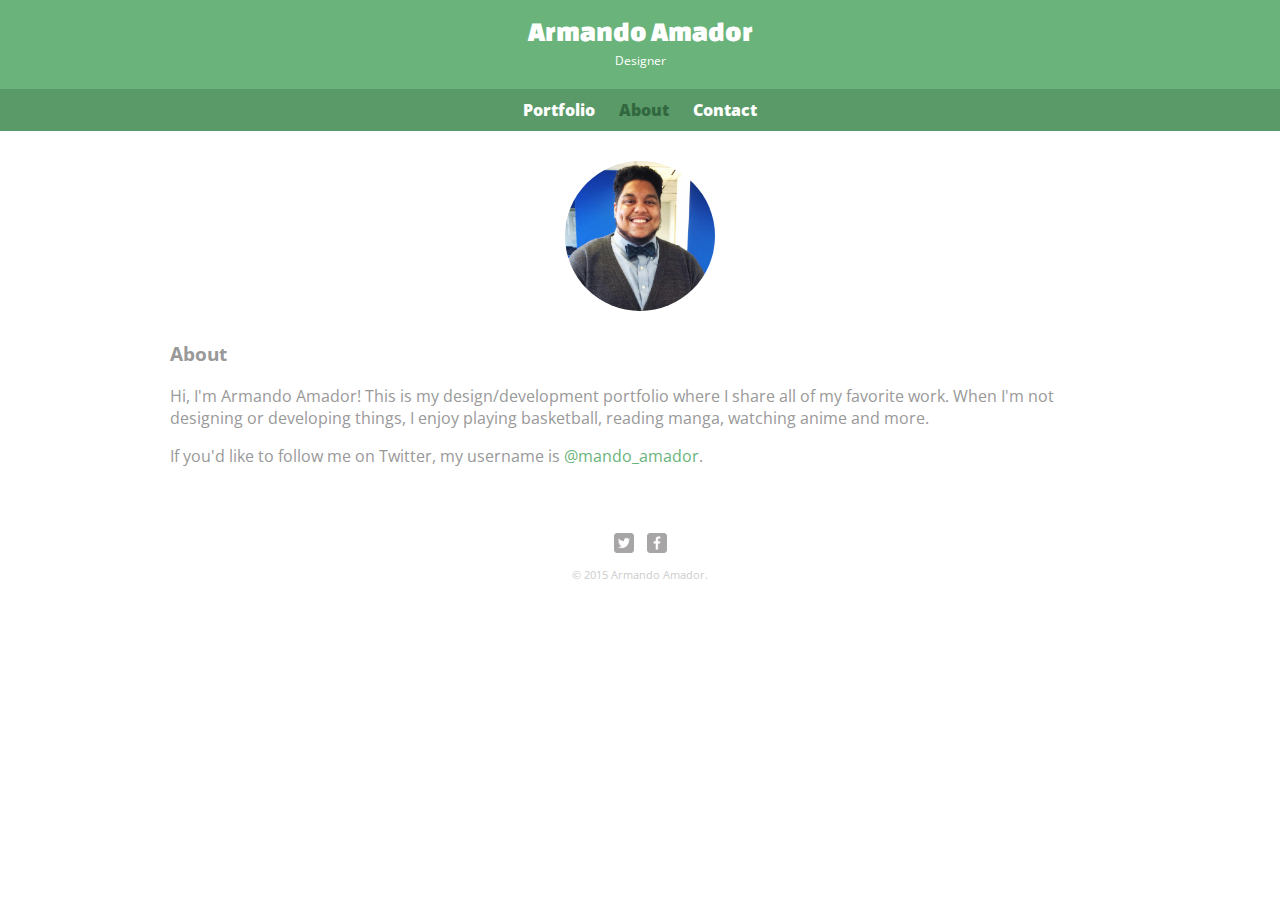
==== about.html @ badb9468 "Adding Pages to a website" ====
<!DOCTYPE html>
<html>
  <head>
    <meta charset="utf-8">
    <title>Armando Amador | Designer</title>
    <link rel="stylesheet" href="css/normalize.css">
    <link href='http://fonts.googleapis.com/css?family=Changa+One|Open+Sans:400italic,700italic,400,700,800' rel='stylesheet' type='text/css'>
    <link rel="stylesheet" href="css/main.css">
  </head>
  <body>
    <header>
      <a href="index.html" id="logo">
        <h1>Armando Amador</h1>
        <h2>Designer</h2>
      </a>
      <nav>
        <ul>
          <li><a href="index.html">Portfolio</a></li>
          <li><a href="about.html" class="selected">About</a></li>
          <li><a href="contact.html">Contact</a></li>
        </ul>
      </nav>
    </header>
    <div id="wrapper">
      <section>
        <img src="img/armando.jpg" alt="Photograph of Armando Amador" class="profile-photo">
        <h3>About</h3>
        <p>Hi, I'm Armando Amador! This is my design/development portfolio where I share all of my favorite work. When I'm not designing or developing things, I enjoy playing basketball, reading manga, watching anime and more.</p>
        <p>If you'd like to follow me on Twitter, my username is <a href="http://twitter.com/mando_amador">@mando_amador</a>.</p>
      </section>
      <footer>
        <a href="http://twitter.com/mando_amador"><img src="img/twitter-wrap.png" alt="Twitter Logo" class="social-icon"></a>
        <a href="http://facebook.com/armamador"><img src="img/facebook-wrap.png" alt="Facebook Logo" class="social-icon"></a>
        <p>&copy; 2015 Armando Amador.</p>
      </footer>
    </div>
  </body>
</html>
---- css/main.css ----
/***********************
GENERAL
************************/

body {
  font-family: 'Open Sans', sans-serif;
}

#wrapper {
  max-width: 940px;
  margin: 0 auto;
  padding: 0 5%;
}

a {
  text-decoration: none;
}

img {
  max-width: 100%;
}

h3 {
  margin: 0 0 1em 0;
}



/***********************
Heading
************************/

header {
  float: left;
  margin: 0 0 30px 0;
  padding: 5px 0 0 0;
  width: 100%;
}

#logo {
  text-align: center;
  margin: 0;
}

h1 {
  font-family: 'Changa One', sans-serif;
  margin: 15px 0;
  font-size: 1.75em;
  font-weight: normal;
  line-height: 0.8em;
}

h2 {
  font-size: 0.75em;
  margin: -5px 0 0;
  font-weight: normal;
}



/***********************
NAVIGATION
************************/

nav {
  text-align: center;
  padding: 10px 0;
  margin: 20px 0 0;
}

nav ul {
  list-style: none;
  margin: 0 10px;
  padding: 0;
}

nav li {
  display: inline-block;
}

nav a {
  font-weight: 800;
  padding: 15px 10px;
}



/***********************
FOOTER
************************/

footer {
  font-size: 0.7em;
  text-align: center;
  clear: both;
  padding-top: 50px;
  color: #ccc;
}

.social-icon {
  width: 20px;
  height: 20px;
  margin: 0 5px;
}



/***********************
PAGE: PORTFOLIO
************************/

#gallery {
  margin: 0;
  padding: 0;
  list-style: none;
}

#gallery li {
  float: left;
  width: 45%;
  margin: 2.5%;
  background-color: #f5f5f5;
  color: #bdc3c7;
}

#gallery li a p {
  margin: 0;
  padding: 5%;
  font-size: 0.75em;
  color: #bdc3c7;
}


/***********************
PAGE: ABOUT
************************/


.profile-photo {
  clear: both;
  display: block;
  max-width: 150px;
  margin: 0 auto 30px;
  border-radius: 100%;
}


/***********************
PAGE: CONTACT
************************/

.contact-info {
  list-style: none;
  padding: 0;
  margin: 0;
  font-size: 0.9em;
}

.contact-info a {
  display: block;
  min-height: 20px;
  background-repeat: no-repeat;
  background-size: 20px 20px;
  padding: 0 0 0 30px;
  margin: 0 0 10px;
}

.contact-info li.phone a {
  background-image: url('../img/phone.png');
}

.contact-info li.mail a {
  background-image: url('../img/mail.png');
}

.contact-info li.twitter a {
  background-image: url('../img/twitter.png');
}



/***********************
COLORS
************************/

/* site body */
body {
  background-color: #fff;
  color: #999;
}

/* green header */
header {
  background: #6ab47b;
  border-color: #599a68;
}

/* nav background on mobile */
nav {
  background: #599a68;
}

/* logo text */
h1, h2 {
  color: #fff;
}

/* links */
a {
  color: #6ab47b;
}

/* nav link */
nav a, nav a:visited {
  color: #fff;
}

/* selected nav link */
nav a.selected, nav a:hover {
  color: #32673f;
}
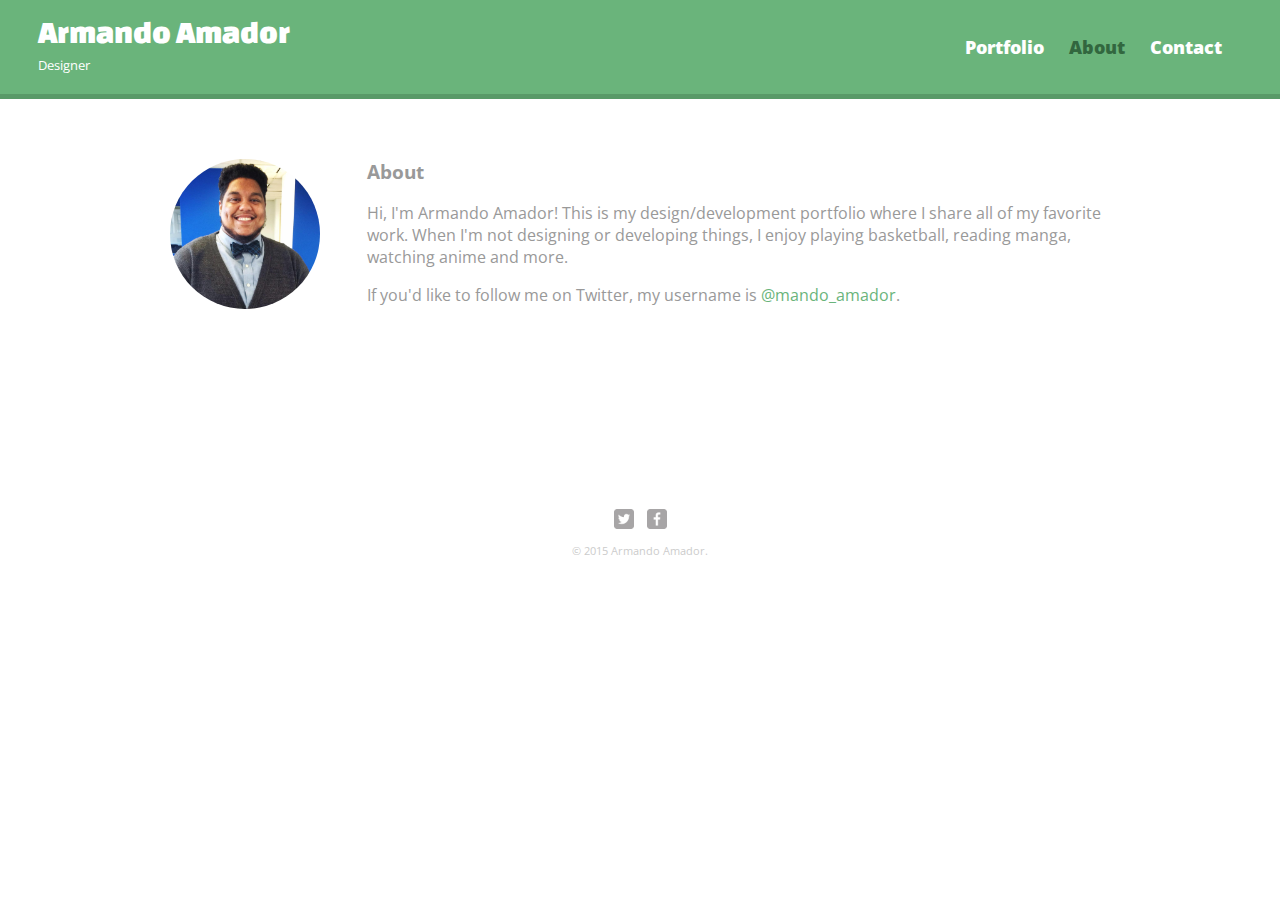
==== commit a3ef8161: "Responsive Web Design and testing" ====
--- a/about.html
+++ b/about.html
@@ -4,8 +4,10 @@
     <meta charset="utf-8">
     <title>Armando Amador | Designer</title>
     <link rel="stylesheet" href="css/normalize.css">
-    <link href='http://fonts.googleapis.com/css?family=Changa+One|Open+Sans:400italic,700italic,400,700,800' rel='stylesheet' type='text/css'>
+    <link href='http://fonts.googleapis.com/css?family=Changa+One%7COpen+Sans:400italic,700italic,400,700,800' rel='stylesheet' type='text/css'>
     <link rel="stylesheet" href="css/main.css">
+    <link rel="stylesheet" href="css/responsive.css">
+    <meta name="viewport" content="width=device-width, initial-scale=1.0">
   </head>
   <body>
     <header>
--- a/css/responsive.css
+++ b/css/responsive.css
@@ -0,0 +1,78 @@
+@media screen and (min-width: 480px) {
+
+  /***********************
+  TWO COLUMN LAYOUT
+  ************************/
+
+  #primary {
+    width: 50%;
+    float: left;
+  }
+
+  #secondary {
+    width: 40%;
+    float: right;
+  }
+
+
+
+  /***********************
+  PAGE: PORTFOLIO
+  ************************/
+
+  #gallery li {
+    width: 28.3333%;
+  }
+
+  #gallery li:nth-child(3n+1) {
+    clear: left;
+  }
+
+  /***********************
+  PAGE: ABOUT
+  ************************/
+
+  .profile-photo {
+    float: left;
+    margin: 0 5% 150px 0;
+  }
+
+}
+
+@media screen and (min-width: 660px) {
+
+  /***********************
+  HEADER
+  ************************/
+
+  nav {
+    background: none;
+    float: right;
+    font-size: 1.125em;
+    margin-right: 3%;
+    text-align: right;
+    width: 47%;
+  }
+
+  #logo {
+    float: left;
+    margin-left: 3%;
+    text-align: left;
+    width: 47%;
+  }
+
+  h1 {
+    font-size: 2em;
+  }
+
+  h2 {
+    font-size: 0.825em;
+    margin-bottom: 20px;
+  }
+
+  header {
+    border-bottom: 5px solid #599a68;
+    margin-bottom: 60px;
+  }
+
+}
